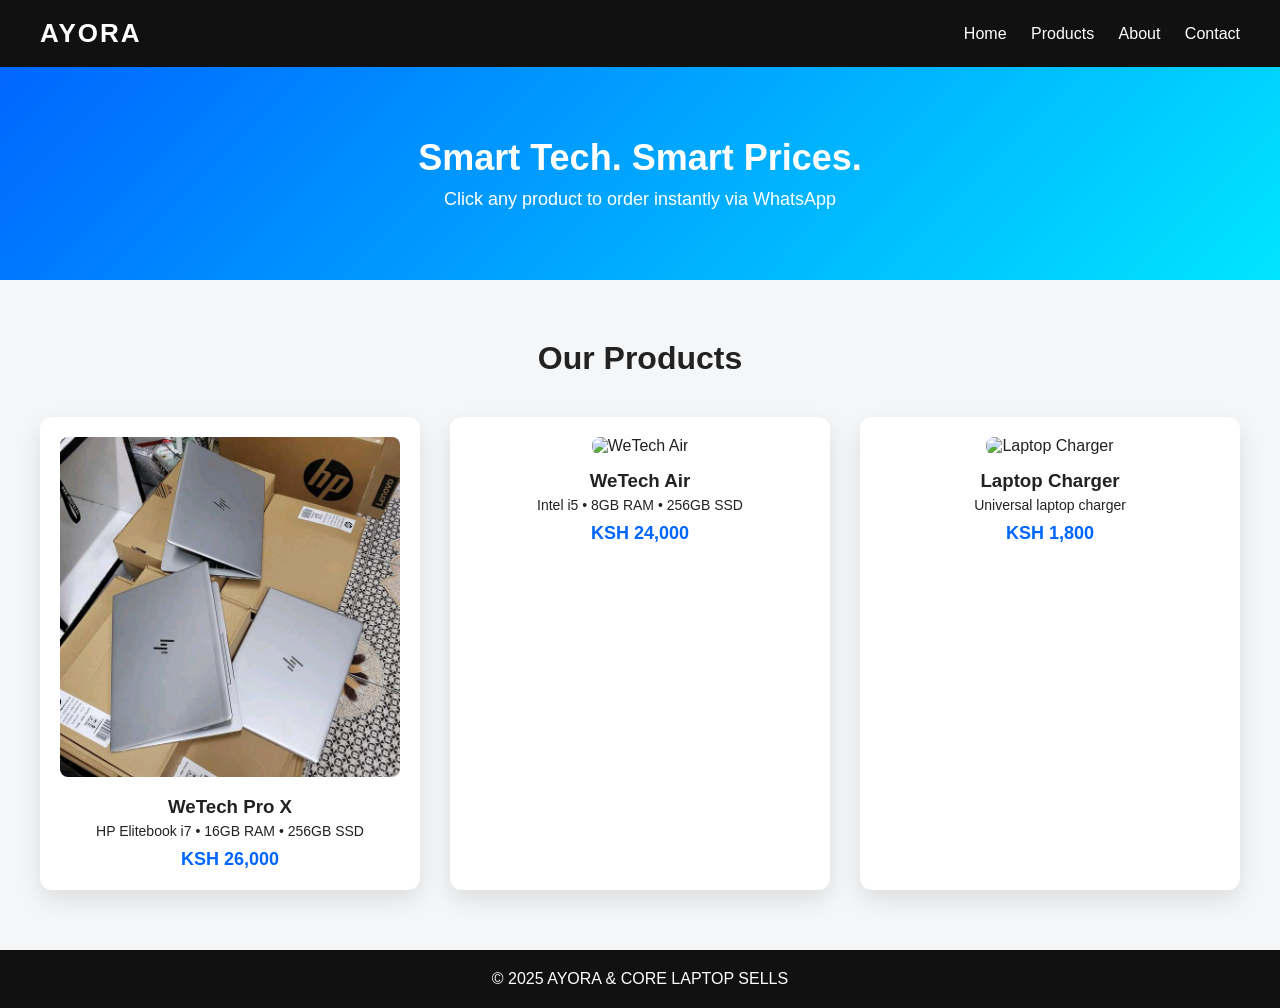
==== index.html @ f16411c6 "Add files via upload" ====
<!DOCTYPE html>
<html lang="en">
<head>
    <meta charset="UTF-8">
    <meta name="viewport" content="width=device-width, initial-scale=1.0">
    <title>AYORA & CORE LAPTOP SELLS</title>
    <link rel="stylesheet" href="style.css">
</head>
<body>

<!-- Navbar -->
<header class="navbar">
    <h1 class="logo">AYORA</h1>
    <nav>
        <a href="#">Home</a>
        <a href="#products">Products</a>
        <a href="#">About</a>
        <a href="#">Contact</a>
    </nav>
</header>

<!-- Hero -->
<section class="hero">
    <h2>Smart Tech. Smart Prices.</h2>
    <p>Click any product to order instantly via WhatsApp</p>
</section>

<!-- Products -->
<section class="products" id="products">
    <h2>Our Products</h2>

    <div class="product-grid">

        <div class="product-card"
             data-name="WeTech Pro X"
             data-price="KSH 26,000">
            <img src="laptop 2.jpeg" alt="WeTech Pro X">
            <h3>WeTech Pro X</h3>
            <p>HP Elitebook i7 • 16GB RAM • 256GB SSD</p>
            <span>KSH 26,000</span>
        </div>

        <div class="product-card"
             data-name="WeTech Air"
             data-price="KSH 24,000">
            <img src="laptop 1.jpeg" alt="WeTech Air">
            <h3>WeTech Air</h3>
            <p>Intel i5 • 8GB RAM • 256GB SSD</p>
            <span>KSH 24,000</span>
        </div>

        <div class="product-card"
             data-name="Laptop Charger"
             data-price="KSH 1,800">
            <img src="charger.jpg" alt="Laptop Charger">
            <h3>Laptop Charger</h3>
            <p>Universal laptop charger</p>
            <span>KSH 1,800</span>
        </div>

    </div>
</section>

<footer>
    © 2025 AYORA & CORE LAPTOP SELLS
</footer>

<!-- WhatsApp Redirect Script -->
<script>
    const phoneNumber = "254117739765"; // YOUR WhatsApp number

    document.querySelectorAll(".product-card").forEach(card => {
        card.addEventListener("click", () => {
            const name = card.dataset.name;
            const price = card.dataset.price;

            const message =
`Hello, I am interested in this product:

Product: ${name}
Price: ${price}

Please confirm availability.`;

            const whatsappURL =
                `https://wa.me/${phoneNumber}?text=${encodeURIComponent(message)}`;

            window.open(whatsappURL, "_blank");
        });
    });
</script>

</body>
</html>
---- style.css ----
* {
    margin: 0;
    padding: 0;
    box-sizing: border-box;
    font-family: Arial, Helvetica, sans-serif;
}

body {
    background: #f4f6f8;
    color: #222;
}

/* Navbar */
.navbar {
    display: flex;
    justify-content: space-between;
    align-items: center;
    padding: 18px 40px;
    background: #111;
    color: white;
}

.logo {
    font-size: 26px;
    letter-spacing: 2px;
}

.navbar a {
    color: white;
    text-decoration: none;
    margin-left: 20px;
}

/* Hero */
.hero {
    text-align: center;
    padding: 70px 20px;
    background: linear-gradient(135deg, #0066ff, #00e5ff);
    color: white;
}

.hero h2 {
    font-size: 36px;
}

.hero p {
    margin-top: 10px;
    font-size: 18px;
}

/* Products */
.products {
    padding: 60px 40px;
    text-align: center;
}

.products h2 {
    font-size: 32px;
}

.product-grid {
    display: grid;
    grid-template-columns: repeat(auto-fit, minmax(250px, 1fr));
    gap: 30px;
    margin-top: 40px;
}

.product-card {
    background: white;
    padding: 20px;
    border-radius: 12px;
    box-shadow: 0 10px 25px rgba(0,0,0,0.1);
    cursor: pointer;
    transition: transform 0.3s ease, box-shadow 0.3s ease;
}

.product-card:hover {
    transform: translateY(-8px);
    box-shadow: 0 15px 35px rgba(0,0,0,0.15);
}

.product-card img {
    width: 100%;
    border-radius: 8px;
}

.product-card h3 {
    margin: 15px 0 5px;
}

.product-card p {
    font-size: 14px;
}

.product-card span {
    display: block;
    margin-top: 10px;
    font-size: 18px;
    font-weight: bold;
    color: #0066ff;
}

/* Footer */
footer {
    background: #111;
    color: white;
    text-align: center;
    padding: 20px;
}

/* Mobile */
@media (max-width: 600px) {
    .navbar {
        flex-direction: column;
        gap: 12px;
    }

    .hero h2 {
        font-size: 28px;
    }
}
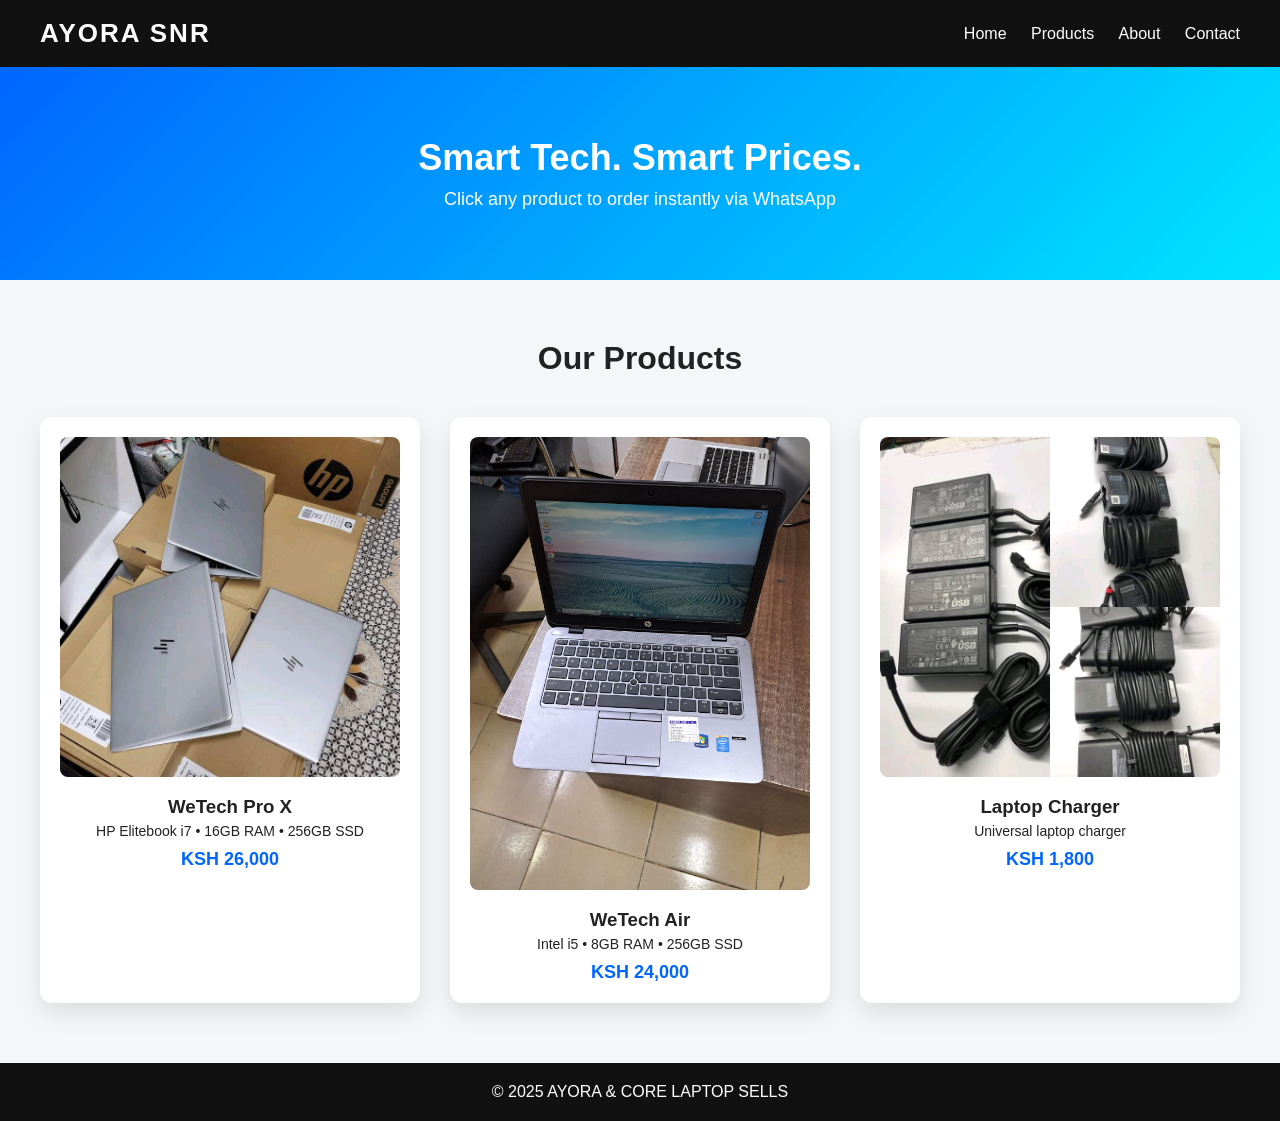
==== commit a70221a6: "Update index.html" ====
--- a/index.html
+++ b/index.html
@@ -10,7 +10,7 @@
 
 <!-- Navbar -->
 <header class="navbar">
-    <h1 class="logo">AYORA</h1>
+    <h1 class="logo">AYORA SNR</h1>
     <nav>
         <a href="#">Home</a>
         <a href="#products">Products</a>
@@ -67,7 +67,7 @@
 
 <!-- WhatsApp Redirect Script -->
 <script>
-    const phoneNumber = "254117739765"; // YOUR WhatsApp number
+    const phoneNumber = "254112318201"; // YOUR WhatsApp number
 
     document.querySelectorAll(".product-card").forEach(card => {
         card.addEventListener("click", () => {
@@ -92,3 +92,4 @@
 
 </body>
 </html>
+
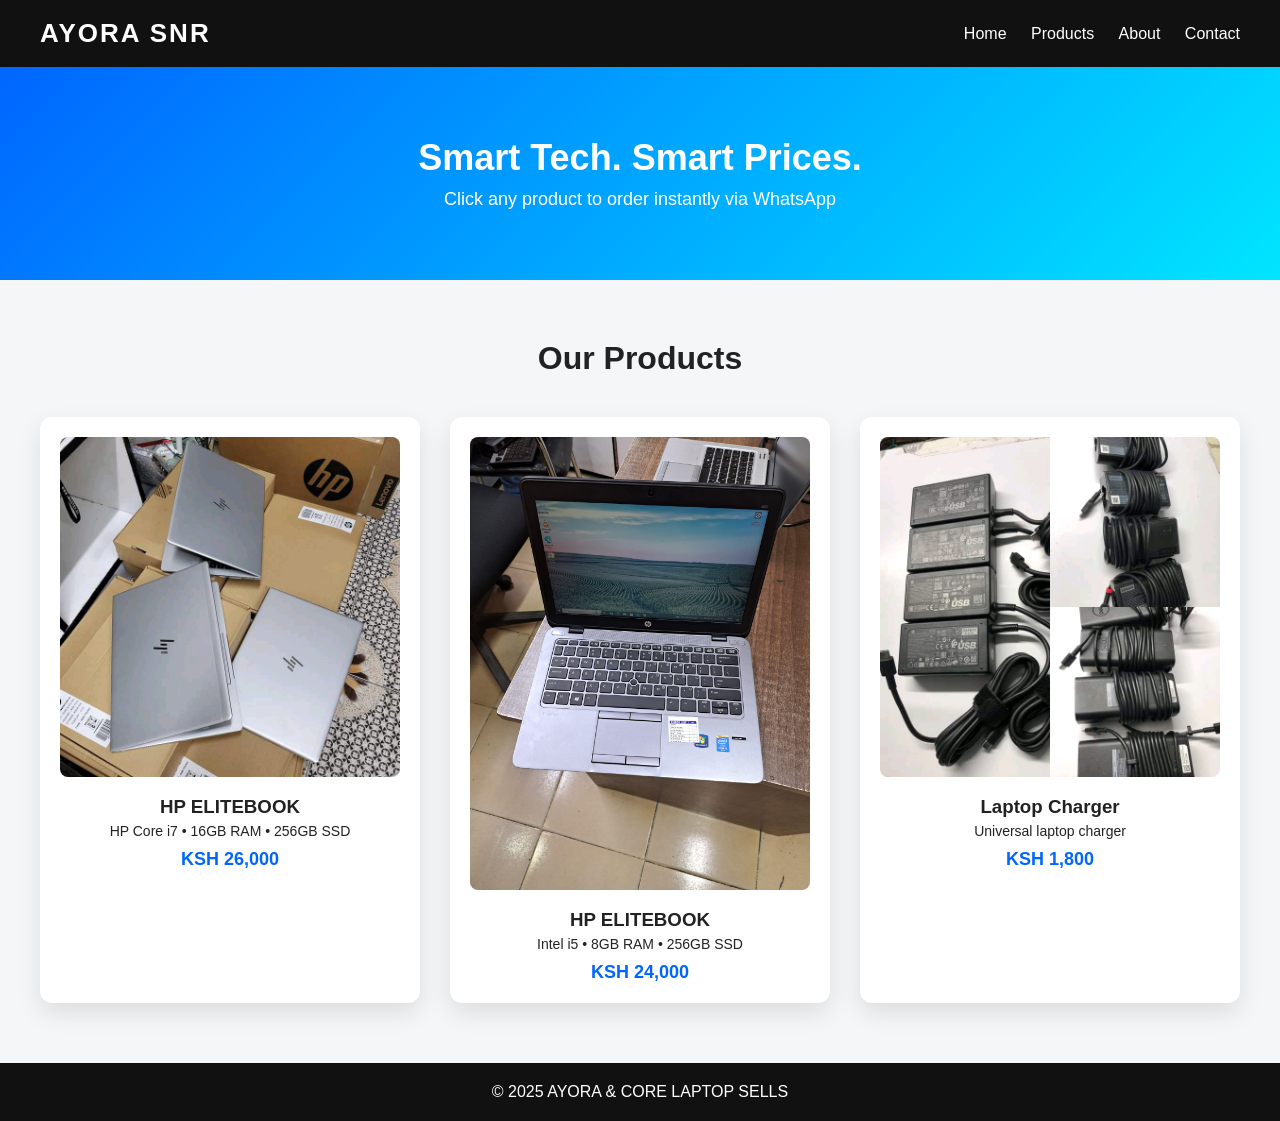
==== commit a9307248: "Update index.html" ====
--- a/index.html
+++ b/index.html
@@ -35,8 +35,8 @@
              data-name="WeTech Pro X"
              data-price="KSH 26,000">
             <img src="laptop 2.jpeg" alt="WeTech Pro X">
-            <h3>WeTech Pro X</h3>
-            <p>HP Elitebook i7 • 16GB RAM • 256GB SSD</p>
+            <h3>HP ELITEBOOK</h3>
+            <p>HP Core i7 • 16GB RAM • 256GB SSD</p>
             <span>KSH 26,000</span>
         </div>
 
@@ -44,7 +44,7 @@
              data-name="WeTech Air"
              data-price="KSH 24,000">
             <img src="laptop 1.jpeg" alt="WeTech Air">
-            <h3>WeTech Air</h3>
+            <h3>HP ELITEBOOK</h3>
             <p>Intel i5 • 8GB RAM • 256GB SSD</p>
             <span>KSH 24,000</span>
         </div>
@@ -93,3 +93,4 @@
 </body>
 </html>
 
+
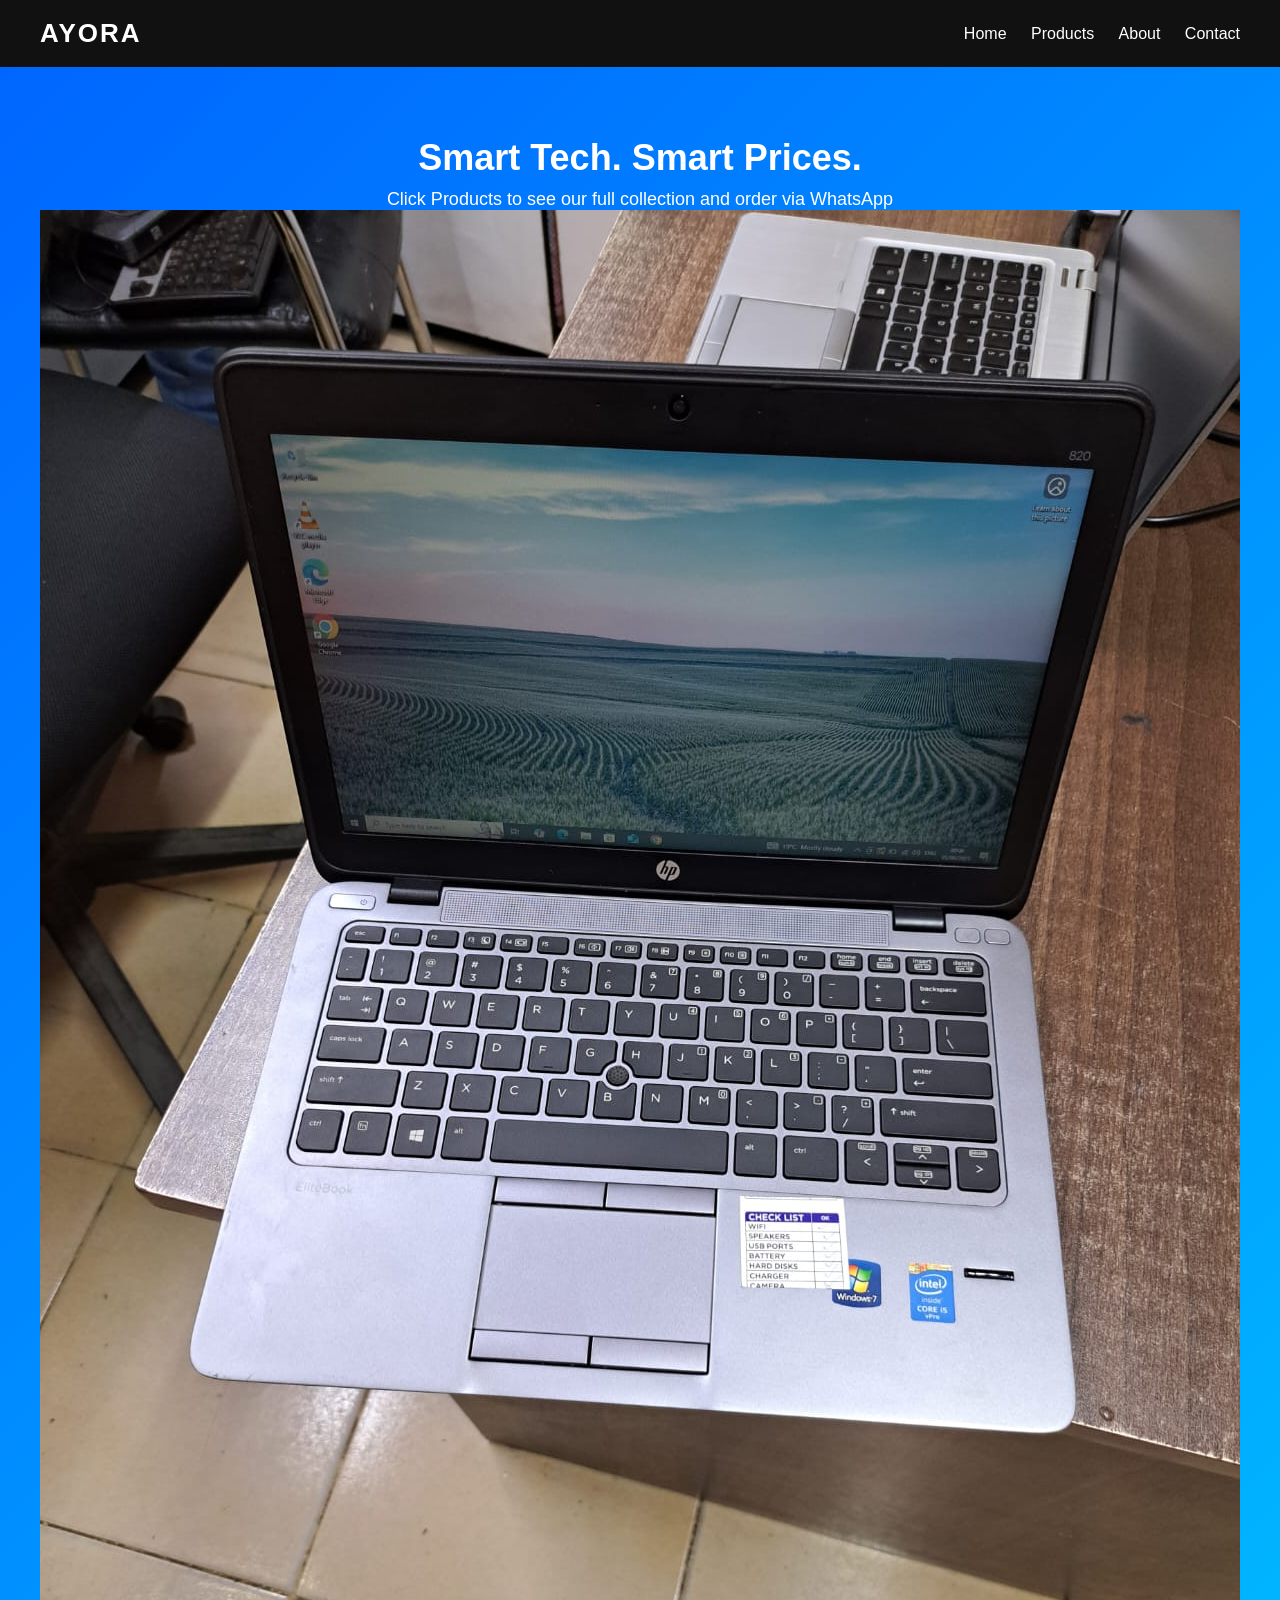
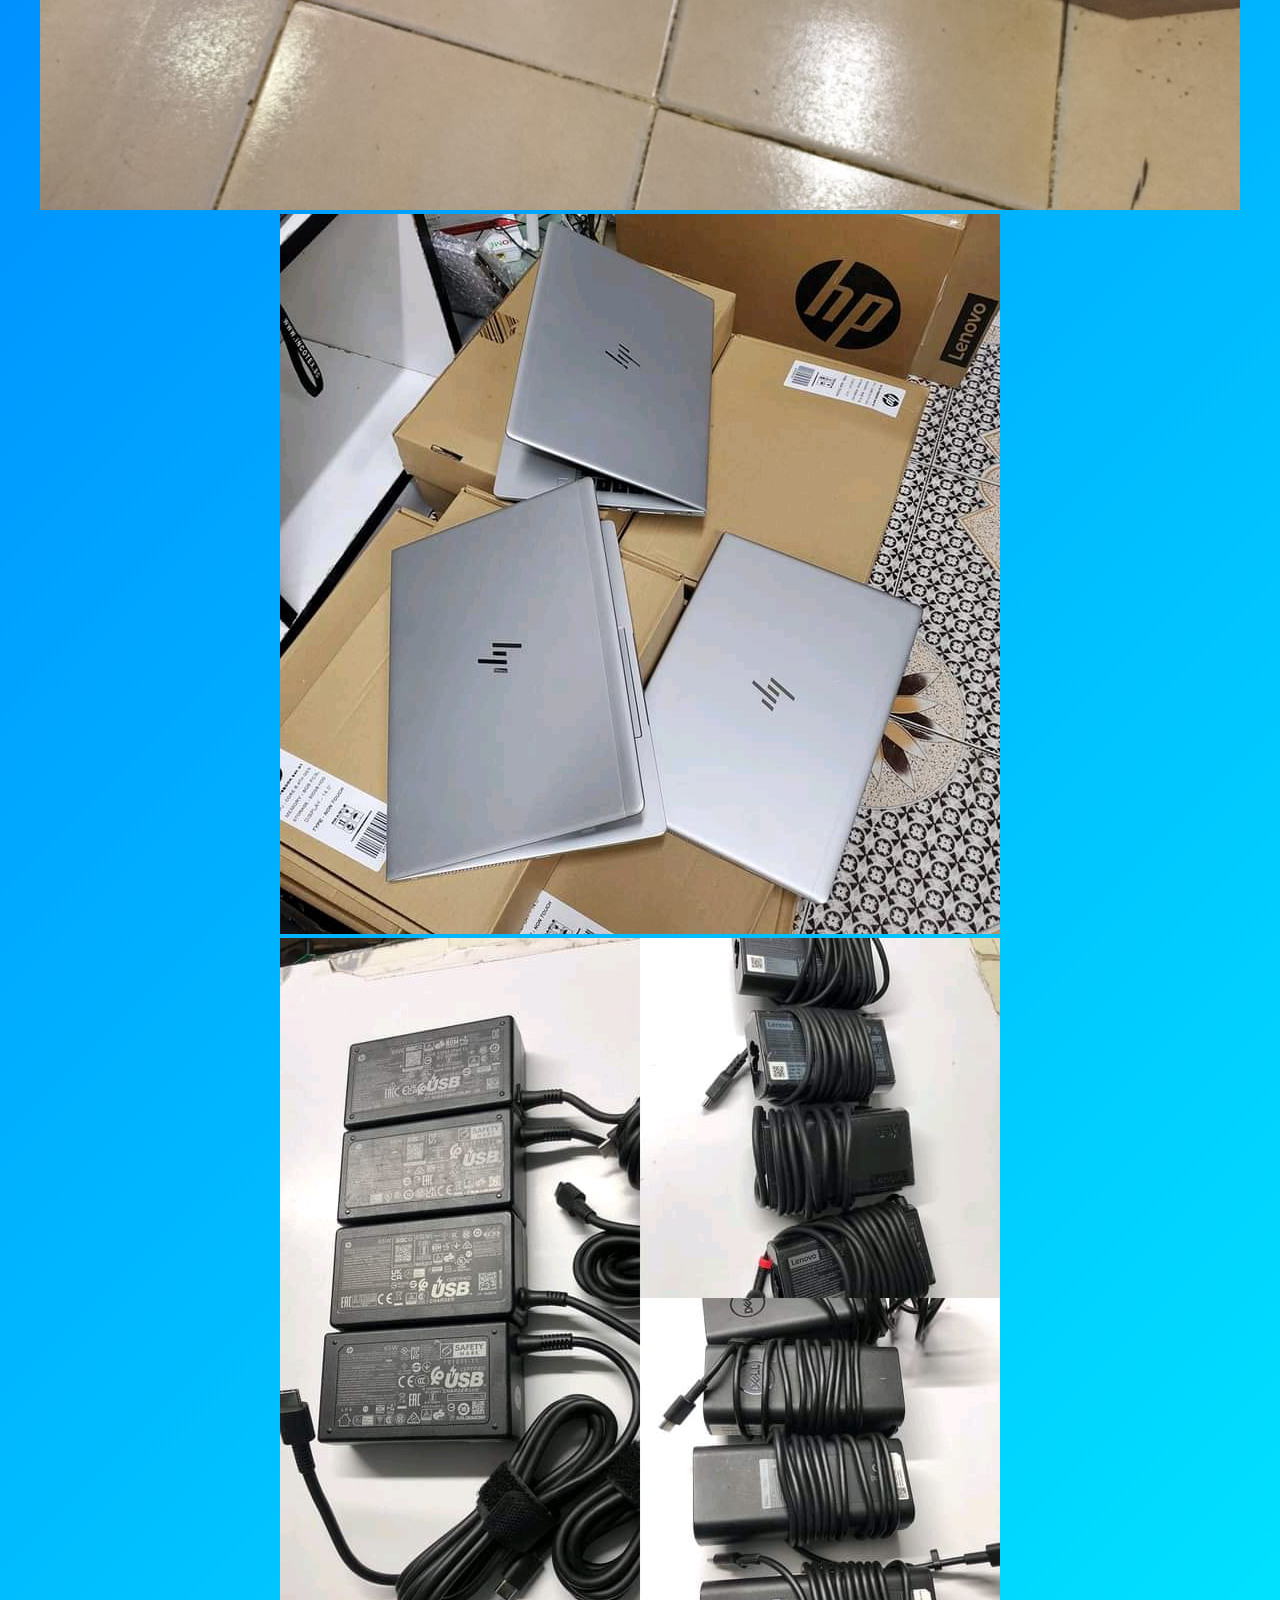
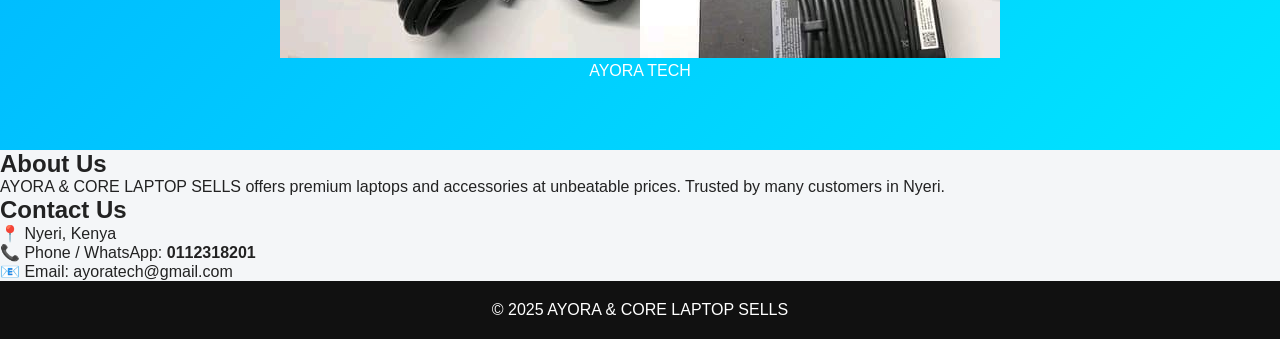
==== commit 2947fa4a: "Update index.html" ====
--- a/index.html
+++ b/index.html
@@ -1,96 +1,56 @@
 <!DOCTYPE html>
 <html lang="en">
 <head>
-    <meta charset="UTF-8">
-    <meta name="viewport" content="width=device-width, initial-scale=1.0">
-    <title>AYORA & CORE LAPTOP SELLS</title>
-    <link rel="stylesheet" href="style.css">
+  <meta charset="UTF-8">
+  <meta name="viewport" content="width=device-width, initial-scale=1.0">
+  <title>AYORA & CORE LAPTOP SELLS</title>
+  <link rel="stylesheet" href="style.css">
 </head>
 <body>
 
-<!-- Navbar -->
 <header class="navbar">
-    <h1 class="logo">AYORA SNR</h1>
-    <nav>
-        <a href="#">Home</a>
-        <a href="#products">Products</a>
-        <a href="#">About</a>
-        <a href="#">Contact</a>
-    </nav>
+  <h1 class="logo">AYORA</h1>
+  <nav>
+    <a href="#home">Home</a>
+    <a href="products.html">Products</a>
+    <a href="#about">About</a>
+    <a href="#contact">Contact</a>
+  </nav>
 </header>
 
-<!-- Hero -->
-<section class="hero">
-    <h2>Smart Tech. Smart Prices.</h2>
-    <p>Click any product to order instantly via WhatsApp</p>
+<!-- Hero Section -->
+<section class="hero" id="home">
+  <h2>Smart Tech. Smart Prices.</h2>
+  <p>Click Products to see our full collection and order via WhatsApp</p>
+
+  <div class="slider">
+    <div class="slides">
+      <img src="laptop 1.jpeg" alt="Laptop 1">
+      <img src="laptop 2.jpeg" alt="Laptop 2">
+      <img src="charger.jpg" alt="Laptop Charger">
+    </div>
+    <!-- Fancy typing overlay text -->
+    <div class="slider-text fancy-text typing-text">AYORA TECH</div>
+  </div>
 </section>
 
-<!-- Products -->
-<section class="products" id="products">
-    <h2>Our Products</h2>
+<!-- About Section -->
+<section class="about" id="about">
+  <h2>About Us</h2>
+  <p>AYORA & CORE LAPTOP SELLS offers premium laptops and accessories at unbeatable prices. Trusted by many customers in Nyeri.</p>
+</section>
 
-    <div class="product-grid">
-
-        <div class="product-card"
-             data-name="WeTech Pro X"
-             data-price="KSH 26,000">
-            <img src="laptop 2.jpeg" alt="WeTech Pro X">
-            <h3>HP ELITEBOOK</h3>
-            <p>HP Core i7 • 16GB RAM • 256GB SSD</p>
-            <span>KSH 26,000</span>
-        </div>
-
-        <div class="product-card"
-             data-name="WeTech Air"
-             data-price="KSH 24,000">
-            <img src="laptop 1.jpeg" alt="WeTech Air">
-            <h3>HP ELITEBOOK</h3>
-            <p>Intel i5 • 8GB RAM • 256GB SSD</p>
-            <span>KSH 24,000</span>
-        </div>
-
-        <div class="product-card"
-             data-name="Laptop Charger"
-             data-price="KSH 1,800">
-            <img src="charger.jpg" alt="Laptop Charger">
-            <h3>Laptop Charger</h3>
-            <p>Universal laptop charger</p>
-            <span>KSH 1,800</span>
-        </div>
-
-    </div>
+<!-- Contact Section -->
+<section class="contact" id="contact">
+  <h2>Contact Us</h2>
+  <p>📍 Nyeri, Kenya</p>
+  <p>📞 Phone / WhatsApp: <strong>0112318201</strong></p>
+  <p>📧 Email: ayoratech@gmail.com</p>
 </section>
 
 <footer>
-    © 2025 AYORA & CORE LAPTOP SELLS
+  © 2025 AYORA & CORE LAPTOP SELLS
 </footer>
-
-<!-- WhatsApp Redirect Script -->
-<script>
-    const phoneNumber = "254112318201"; // YOUR WhatsApp number
-
-    document.querySelectorAll(".product-card").forEach(card => {
-        card.addEventListener("click", () => {
-            const name = card.dataset.name;
-            const price = card.dataset.price;
-
-            const message =
-`Hello, I am interested in this product:
-
-Product: ${name}
-Price: ${price}
-
-Please confirm availability.`;
-
-            const whatsappURL =
-                `https://wa.me/${phoneNumber}?text=${encodeURIComponent(message)}`;
-
-            window.open(whatsappURL, "_blank");
-        });
-    });
-</script>
 
 </body>
 </html>
-
-
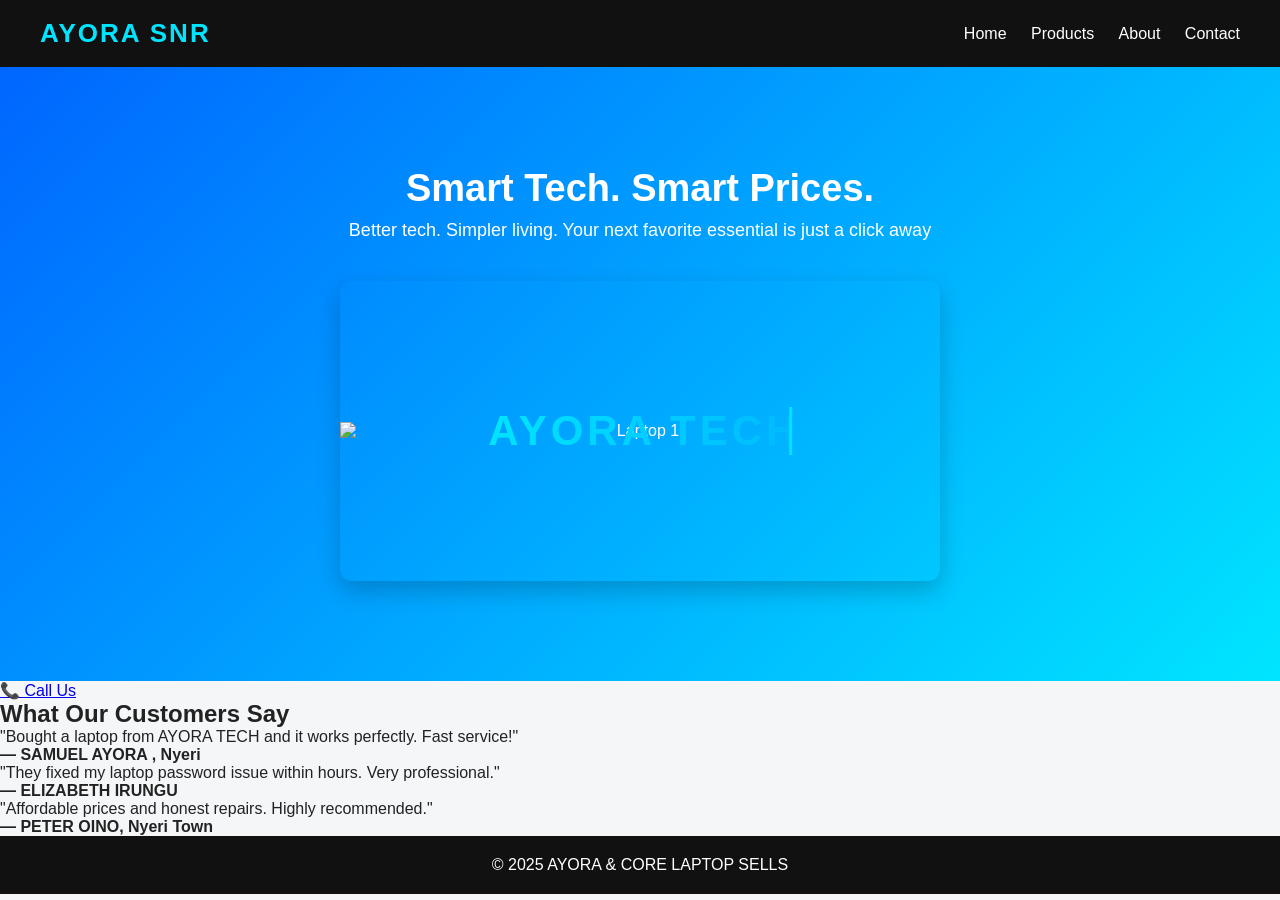
==== commit cce603a8: "Update index.html" ====
--- a/index.html
+++ b/index.html
@@ -3,50 +3,66 @@
 <head>
   <meta charset="UTF-8">
   <meta name="viewport" content="width=device-width, initial-scale=1.0">
+  <meta name="description" content="AYORA TECH – Affordable laptops, accessories, and professional laptop repair services in Nyeri, Kenya. Order via WhatsApp.">
+<meta name="keywords" content="laptops Nyeri, laptop repair Nyeri, HP Dell Lenovo laptops Kenya, AYORA TECH">
+<meta name="author" content="AYORA TECH">
+<title>AYORA TECH | Laptops & Repairs in Nyeri</title>
+
   <title>AYORA & CORE LAPTOP SELLS</title>
   <link rel="stylesheet" href="style.css">
 </head>
 <body>
 
 <header class="navbar">
-  <h1 class="logo">AYORA</h1>
+  <h1 class="logo">AYORA SNR</h1>
   <nav>
     <a href="#home">Home</a>
     <a href="products.html">Products</a>
-    <a href="#about">About</a>
-    <a href="#contact">Contact</a>
+    <a href="about.html">About</a>
+    <a href="contact.html">Contact</a>
   </nav>
 </header>
 
 <!-- Hero Section -->
 <section class="hero" id="home">
   <h2>Smart Tech. Smart Prices.</h2>
-  <p>Click Products to see our full collection and order via WhatsApp</p>
+  <p>Better tech. Simpler living. Your next favorite essential is just a click away</p>
 
   <div class="slider">
     <div class="slides">
-      <img src="laptop 1.jpeg" alt="Laptop 1">
-      <img src="laptop 2.jpeg" alt="Laptop 2">
-      <img src="charger.jpg" alt="Laptop Charger">
+      <img src="home 1.jpg" alt="Laptop 1">
+      <img src="home 2.jpg" alt="Laptop 2">
+      <img src="home 3.jpg" alt="printer">
     </div>
     <!-- Fancy typing overlay text -->
     <div class="slider-text fancy-text typing-text">AYORA TECH</div>
   </div>
 </section>
 
-<!-- About Section -->
-<section class="about" id="about">
-  <h2>About Us</h2>
-  <p>AYORA & CORE LAPTOP SELLS offers premium laptops and accessories at unbeatable prices. Trusted by many customers in Nyeri.</p>
+<a href="tel:0112318201" class="call-float">
+  📞 Call Us
+</a>
+<section class="testimonials">
+  <h2>What Our Customers Say</h2>
+
+  <div class="testimonial-grid">
+    <div class="testimonial-card">
+      <p>"Bought a laptop from AYORA TECH and it works perfectly. Fast service!"</p>
+      <h4>— SAMUEL AYORA , Nyeri</h4>
+    </div>
+
+    <div class="testimonial-card">
+      <p>"They fixed my laptop password issue within hours. Very professional."</p>
+      <h4>— ELIZABETH IRUNGU</h4>
+    </div>
+
+    <div class="testimonial-card">
+      <p>"Affordable prices and honest repairs. Highly recommended."</p>
+      <h4>— PETER OINO, Nyeri Town</h4>
+    </div>
+  </div>
 </section>
 
-<!-- Contact Section -->
-<section class="contact" id="contact">
-  <h2>Contact Us</h2>
-  <p>📍 Nyeri, Kenya</p>
-  <p>📞 Phone / WhatsApp: <strong>0112318201</strong></p>
-  <p>📧 Email: ayoratech@gmail.com</p>
-</section>
 
 <footer>
   © 2025 AYORA & CORE LAPTOP SELLS
--- a/style.css
+++ b/style.css
@@ -1,121 +1,226 @@
+/* =====================
+   RESET
+===================== */
 * {
-    margin: 0;
-    padding: 0;
-    box-sizing: border-box;
-    font-family: Arial, Helvetica, sans-serif;
+  margin: 0;
+  padding: 0;
+  box-sizing: border-box;
+  font-family: Arial, sans-serif;
+  scroll-behavior: smooth;
 }
 
 body {
-    background: #f4f6f8;
-    color: #222;
-}
-
-/* Navbar */
+  background: #f4f6f8;
+  color: #222;
+}
+
+/* =====================
+   NAVBAR
+===================== */
 .navbar {
-    display: flex;
-    justify-content: space-between;
-    align-items: center;
-    padding: 18px 40px;
-    background: #111;
-    color: white;
+  position: sticky;
+  top: 0;
+  background: #111;
+  display: flex;
+  justify-content: space-between;
+  align-items: center;
+  padding: 18px 40px;
+  z-index: 1000;
 }
 
 .logo {
-    font-size: 26px;
-    letter-spacing: 2px;
+  color: #00e5ff;
+  font-size: 26px;
+  letter-spacing: 2px;
 }
 
 .navbar a {
-    color: white;
-    text-decoration: none;
-    margin-left: 20px;
-}
-
-/* Hero */
+  color: white;
+  text-decoration: none;
+  margin-left: 20px;
+}
+
+.navbar a:hover {
+  color: #00e5ff;
+}
+
+/* =====================
+   HERO SECTION
+===================== */
 .hero {
-    text-align: center;
-    padding: 70px 20px;
-    background: linear-gradient(135deg, #0066ff, #00e5ff);
-    color: white;
+  text-align: center;
+  padding: 100px 20px;
+  background: linear-gradient(135deg, #0066ff, #00e5ff);
+  color: white;
+  position: relative;
+  overflow: hidden;
 }
 
 .hero h2 {
-    font-size: 36px;
+  font-size: 38px;
 }
 
 .hero p {
-    margin-top: 10px;
-    font-size: 18px;
-}
-
-/* Products */
-.products {
-    padding: 60px 40px;
-    text-align: center;
-}
-
-.products h2 {
-    font-size: 32px;
-}
-
-.product-grid {
-    display: grid;
-    grid-template-columns: repeat(auto-fit, minmax(250px, 1fr));
-    gap: 30px;
-    margin-top: 40px;
-}
-
-.product-card {
-    background: white;
-    padding: 20px;
-    border-radius: 12px;
-    box-shadow: 0 10px 25px rgba(0,0,0,0.1);
-    cursor: pointer;
-    transition: transform 0.3s ease, box-shadow 0.3s ease;
-}
-
-.product-card:hover {
-    transform: translateY(-8px);
-    box-shadow: 0 15px 35px rgba(0,0,0,0.15);
-}
-
-.product-card img {
-    width: 100%;
-    border-radius: 8px;
-}
-
-.product-card h3 {
-    margin: 15px 0 5px;
-}
-
-.product-card p {
-    font-size: 14px;
-}
-
-.product-card span {
-    display: block;
-    margin-top: 10px;
-    font-size: 18px;
-    font-weight: bold;
-    color: #0066ff;
-}
-
-/* Footer */
+  margin-top: 10px;
+  font-size: 18px;
+}
+
+/* =====================
+   SLIDER
+===================== */
+.slider {
+  width: 100%;
+  max-width: 600px;
+  height: 300px;
+  margin: 40px auto 0 auto;
+  overflow: hidden;
+  border-radius: 12px;
+  box-shadow: 0 10px 25px rgba(0, 0, 0, 0.2);
+  position: relative;
+  display: flex;
+  align-items: center;
+  justify-content: center;
+}
+
+.slides {
+  display: flex;
+  width: 300%;
+  animation: slide 12s infinite;
+}
+
+.slides img {
+  width: 100%;
+  height: 100%;
+  object-fit: contain;
+  flex-shrink: 0;
+}
+
+/* =====================
+   FANCY TYPING TEXT
+===================== */
+.slider-text.fancy-text.typing-text {
+  position: absolute;
+  top: 50%;
+  left: 50%;
+  transform: translate(-50%, -50%);
+  font-size: 42px;
+  font-weight: bold;
+  background: linear-gradient(270deg, #00e5ff, #0066ff, #00e5ff);
+  background-size: 600% 600%;
+  -webkit-background-clip: text;
+  -webkit-text-fill-color: transparent;
+
+  animation:
+    gradientMove 6s ease infinite,
+    glowPulse 2s ease-in-out infinite,
+    typing 3s steps(10, end) forwards,
+    blink 0.7s step-end infinite alternate,
+    floatText 4s ease-in-out infinite;
+
+  letter-spacing: 4px;
+  white-space: nowrap;
+  overflow: hidden;
+  border-right: 3px solid #00e5ff;
+  pointer-events: none;
+}
+
+/* =====================
+   ANIMATIONS
+===================== */
+
+/* Slide images */
+@keyframes slide {
+  0%   { transform: translateX(0%); }
+  33%  { transform: translateX(-100%); }
+  66%  { transform: translateX(-200%); }
+  100% { transform: translateX(0%); }
+}
+
+/* Typing animation (AYORA TECH= 10 chars) */
+@keyframes typing {
+  from { width: 0; }
+  to { width: 13ch; }
+}
+
+/* Cursor blink */
+@keyframes blink {
+  0% { border-color: transparent; }
+  50% { border-color: #00e5ff; }
+  100% { border-color: transparent; }
+}
+
+/* Gradient movement */
+@keyframes gradientMove {
+  0% { background-position: 0% 50%; }
+  50% { background-position: 100% 50%; }
+  100% { background-position: 0% 50%; }
+}
+
+/* Glow pulse */
+@keyframes glowPulse {
+  0%, 100% {
+    text-shadow: 0 0 8px rgba(0,229,255,0.8),
+                 0 0 20px rgba(0,102,255,0.6);
+  }
+  50% {
+    text-shadow: 0 0 20px rgba(0,229,255,1),
+                 0 0 30px rgba(0,102,255,0.8);
+  }
+}
+
+/* Floating text */
+@keyframes floatText {
+  0%   { transform: translate(-50%, -50%); }
+  50%  { transform: translate(-50%, -55%); }
+  100% { transform: translate(-50%, -50%); }
+}
+
+/* =====================
+   ABOUT & CONTACT
+===================== */
+.about,
+.contact {
+  padding: 70px 40px;
+  text-align: center;
+  background: white;
+}
+
+.about p,
+.contact p {
+  max-width: 700px;
+  margin: 10px auto;
+  font-size: 16px;
+}
+
+/* =====================
+   FOOTER
+===================== */
 footer {
-    background: #111;
-    color: white;
-    text-align: center;
-    padding: 20px;
-}
-
-/* Mobile */
+  background: #111;
+  color: white;
+  text-align: center;
+  padding: 20px;
+}
+
+/* =====================
+   MOBILE RESPONSIVE
+===================== */
 @media (max-width: 600px) {
-    .navbar {
-        flex-direction: column;
-        gap: 12px;
-    }
-
-    .hero h2 {
-        font-size: 28px;
-    }
-}
+  .navbar {
+    flex-direction: column;
+    gap: 12px;
+  }
+
+  .hero h2 {
+    font-size: 28px;
+  }
+
+  .slider {
+    max-width: 90%;
+    height: 200px;
+  }
+
+  .slider-text.fancy-text.typing-text {
+    font-size: 28px;
+  }
+}
